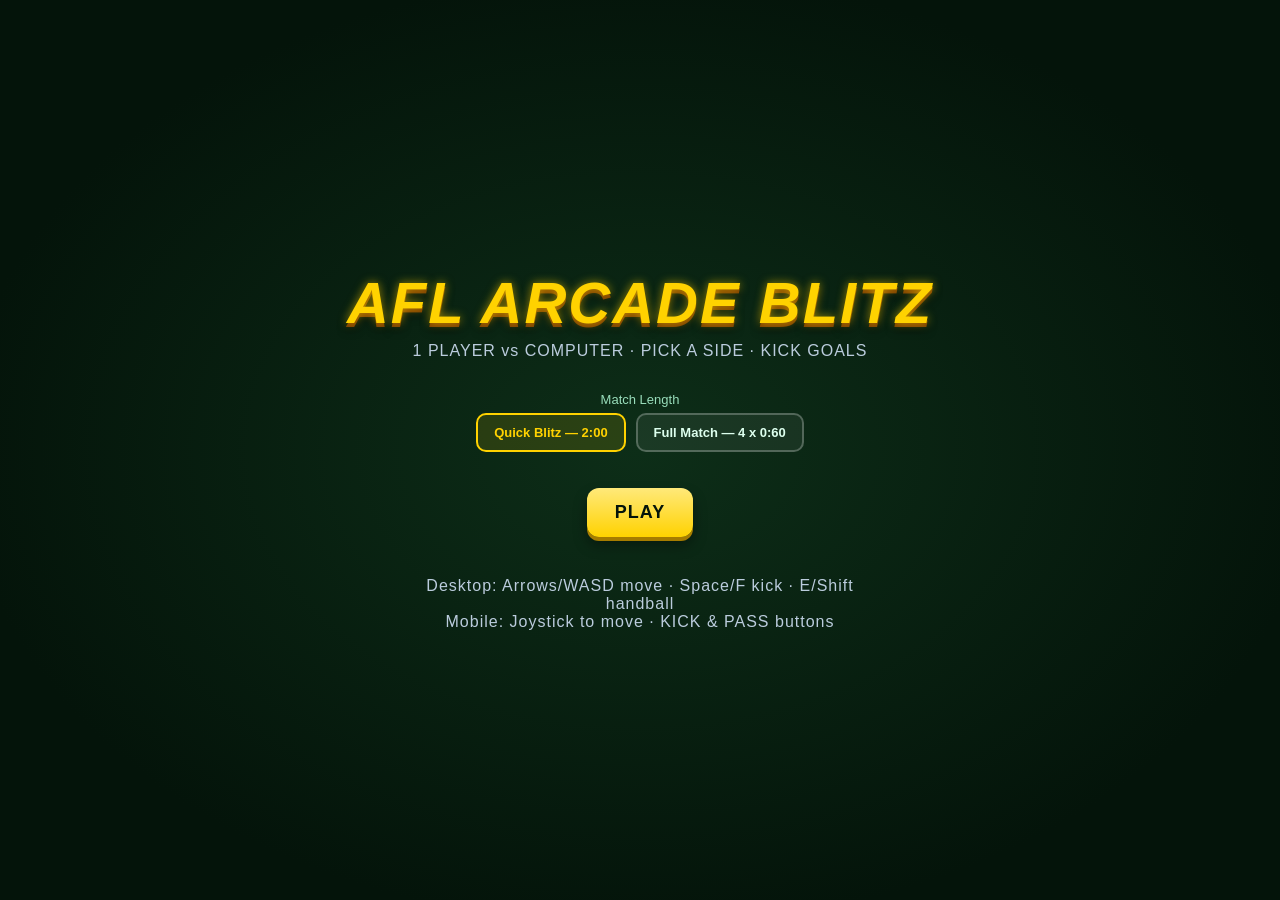
==== afl-arcade-game.html @ 11975765 "Add AFL Arcade Blitz single-file web game 1P vs CPU top-down AFL game with all 18 team colors, team " ====
<!doctype html>
<html lang="en">
<head>
<meta charset="UTF-8" />
<meta name="viewport" content="width=device-width, initial-scale=1, maximum-scale=1, minimum-scale=1, user-scalable=no, viewport-fit=cover" />
<title>AFL Arcade Blitz</title>
<style>
  :root{
    --field-green:#1c7a3d;
    --field-green-dark:#166030;
    --accent:#ffd200;
    --panel-bg:rgba(10,14,10,0.82);
  }
  *{box-sizing:border-box;-webkit-tap-highlight-color:transparent;user-select:none;-webkit-user-select:none;}
  html,body{
    margin:0;padding:0;width:100%;height:100%;
    height:100dvh;
    background:#04140a;
    color:#fff;
    font-family:'Segoe UI',Roboto,Helvetica,Arial,sans-serif;
    overflow:hidden;
    overscroll-behavior:none;
    touch-action:none;
  }
  #app{position:fixed;inset:0;width:100%;height:100%;height:100dvh;}
  .screen{
    position:absolute;inset:0;display:none;flex-direction:column;
    align-items:center;justify-content:center;text-align:center;
    padding:12px;gap:14px;
    background:radial-gradient(ellipse at center, #0d2e18 0%, #04140a 75%);
  }
  .screen.active{display:flex;}
  h1.title{
    font-size:clamp(28px,7vw,58px);
    margin:0;
    letter-spacing:2px;
    color:var(--accent);
    text-shadow:0 0 10px rgba(255,210,0,.6),0 4px 0 #7a3d00,0 6px 10px rgba(0,0,0,.6);
    font-weight:900;
    font-style:italic;
  }
  .subtitle{color:#bcd; font-size:clamp(12px,2.6vw,16px); margin-top:-8px; letter-spacing:1px;}
  .btn{
    font-family:inherit;
    font-weight:800;
    letter-spacing:1px;
    font-size:clamp(14px,3vw,18px);
    color:#04140a;
    background:linear-gradient(180deg,#ffe97a,var(--accent));
    border:none;
    border-radius:12px;
    padding:14px 28px;
    cursor:pointer;
    box-shadow:0 4px 0 #a67c00,0 8px 14px rgba(0,0,0,.4);
    transition:transform .08s ease;
    touch-action:manipulation;
  }
  .btn:active{transform:translateY(3px);box-shadow:0 1px 0 #a67c00,0 3px 6px rgba(0,0,0,.4);}
  .btn.secondary{
    background:linear-gradient(180deg,#3a4a55,#20303a);
    color:#fff;
    box-shadow:0 4px 0 #10181c,0 8px 14px rgba(0,0,0,.4);
  }
  .btn:disabled{opacity:.35;cursor:not-allowed;filter:grayscale(.5);}
  .btn-row{display:flex;gap:14px;flex-wrap:wrap;justify-content:center;}

  .mode-row{display:flex;gap:10px;flex-wrap:wrap;justify-content:center;margin-top:6px;}
  .mode-btn{
    background:rgba(255,255,255,.06);border:2px solid rgba(255,255,255,.25);
    color:#dfe;padding:10px 16px;border-radius:10px;font-weight:700;font-size:13px;cursor:pointer;
  }
  .mode-btn.active{border-color:var(--accent);color:var(--accent);background:rgba(255,210,0,.12);}

  #teamSelectScreen{justify-content:flex-start;padding-top:18px;overflow-y:auto;}
  .step-heading{font-size:clamp(18px,4vw,26px);font-weight:800;color:#fff;margin:2px 0;}
  .step-sub{color:#9db;font-size:13px;margin-bottom:4px;}
  .team-grid{
    display:grid;
    grid-template-columns:repeat(auto-fill,minmax(120px,1fr));
    gap:10px;
    width:min(920px,96vw);
    max-height:52vh;
    overflow-y:auto;
    padding:8px;
  }
  .team-card{
    position:relative;
    border-radius:10px;
    padding:10px 6px 8px;
    cursor:pointer;
    border:3px solid rgba(255,255,255,.15);
    background:#111;
    display:flex;flex-direction:column;align-items:center;gap:6px;
    transition:transform .1s ease,border-color .1s ease;
  }
  .team-card:active{transform:scale(.95);}
  .team-card.selected{border-color:#fff;box-shadow:0 0 0 3px var(--accent),0 0 14px rgba(255,210,0,.7);}
  .team-card.disabled{opacity:.25;pointer-events:none;}
  .team-swatch{width:44px;height:44px;border-radius:50%;box-shadow:inset 0 0 0 4px rgba(255,255,255,.15);}
  .team-name{font-size:12px;font-weight:700;color:#fff;line-height:1.15;}
  .team-select-footer{display:flex;gap:12px;margin-top:10px;flex-wrap:wrap;justify-content:center;}
  .vs-banner{font-size:clamp(16px,3.4vw,22px);font-weight:800;margin:4px 0;}
  .vs-banner span{padding:4px 10px;border-radius:6px;}

  /* ---- Game screen ---- */
  #gameScreen{padding:0;justify-content:flex-start;}
  #scoreboard{
    position:absolute;top:8px;left:50%;transform:translateX(-50%);
    z-index:20;
    background:var(--panel-bg);
    border:2px solid rgba(255,255,255,.25);
    border-radius:14px;
    padding:6px 18px;
    display:flex;align-items:center;gap:14px;
    font-size:clamp(11px,2.2vw,15px);
    font-weight:700;
    white-space:nowrap;
    box-shadow:0 4px 14px rgba(0,0,0,.5);
  }
  #scoreboard .sb-team{display:flex;align-items:center;gap:6px;max-width:34vw;overflow:hidden;text-overflow:ellipsis;}
  #scoreboard .sb-dot{width:12px;height:12px;border-radius:50%;flex:none;}
  #scoreboard .sb-mid{display:flex;flex-direction:column;align-items:center;line-height:1.1;}
  #scoreboard .sb-timer{font-size:1.15em;color:var(--accent);}
  #scoreboard .sb-quarter{font-size:.7em;color:#9cf;letter-spacing:1px;}

  #fieldWrap{position:absolute;inset:0;display:flex;align-items:center;justify-content:center;}
  #field{display:block;background:var(--field-green);touch-action:none;}

  #flashText{
    position:absolute;top:34%;left:50%;transform:translate(-50%,-50%) scale(.6);
    font-size:clamp(28px,8vw,64px);font-weight:900;font-style:italic;
    color:var(--accent);text-shadow:0 0 20px rgba(255,210,0,.9),0 4px 6px rgba(0,0,0,.6);
    z-index:30;opacity:0;pointer-events:none;
    transition:transform .25s ease, opacity .25s ease;
  }
  #flashText.show{opacity:1;transform:translate(-50%,-50%) scale(1);}

  /* Touch controls */
  #touchControls{position:absolute;inset:0;z-index:25;pointer-events:none;}
  #joystickBase{
    position:absolute;left:26px;bottom:26px;
    width:min(30vw,140px);height:min(30vw,140px);
    border-radius:50%;
    background:rgba(255,255,255,.12);
    border:2px solid rgba(255,255,255,.35);
    pointer-events:auto;
    touch-action:none;
  }
  #joystickStick{
    position:absolute;width:46%;height:46%;left:27%;top:27%;
    border-radius:50%;
    background:rgba(255,255,255,.55);
    border:2px solid rgba(255,255,255,.8);
    pointer-events:none;
  }
  #actionButtons{
    position:absolute;right:22px;bottom:26px;
    display:flex;align-items:flex-end;gap:14px;
    pointer-events:auto;
  }
  .action-btn{
    width:min(19vw,86px);height:min(19vw,86px);
    border-radius:50%;
    background:rgba(255,210,0,.28);
    border:3px solid rgba(255,210,0,.75);
    color:#fff9e0;font-weight:900;font-size:clamp(11px,2.4vw,15px);
    display:flex;align-items:center;justify-content:center;
    letter-spacing:1px;
    touch-action:none;
  }
  #btnPass{background:rgba(120,200,255,.25);border-color:rgba(120,200,255,.8);margin-bottom:22px;}
  .action-btn:active{background:rgba(255,255,255,.5);}

  #pauseBtn{
    position:absolute;top:10px;right:10px;z-index:26;
    background:rgba(0,0,0,.5);border:2px solid rgba(255,255,255,.3);
    color:#fff;border-radius:8px;padding:6px 10px;font-size:16px;pointer-events:auto;
  }

  #quarterBreakOverlay,#matchOverScreen{
    z-index:40;
  }
  #quarterBreakOverlay{
    position:absolute;inset:0;display:none;align-items:center;justify-content:center;
    background:rgba(0,0,0,.72);flex-direction:column;gap:10px;
  }
  #quarterBreakOverlay.show{display:flex;}
  #quarterBreakOverlay h2{color:var(--accent);font-size:clamp(22px,5vw,36px);margin:0;}

  .final-table{width:min(480px,92vw);border-collapse:collapse;margin:10px 0;}
  .final-table td{padding:10px 8px;font-size:clamp(13px,3vw,17px);border-bottom:1px solid rgba(255,255,255,.15);}
  .final-table td.tname{display:flex;align-items:center;gap:8px;font-weight:700;text-align:left;}
  .final-table td.tscore{text-align:right;font-weight:800;font-size:1.2em;}
  .winner-banner{font-size:clamp(20px,5vw,32px);font-weight:900;color:var(--accent);text-shadow:0 0 14px rgba(255,210,0,.7);}

  #rotateHint{
    position:fixed;inset:0;z-index:999;background:#04140a;color:#fff;
    display:none;align-items:center;justify-content:center;flex-direction:column;gap:14px;text-align:center;padding:20px;
  }
  @media (max-aspect-ratio: 1/1) and (max-width:820px){
    #rotateHint.mobile-portrait{display:flex;}
  }
  #rotateHint .icon{font-size:54px;animation:spin 1.6s ease-in-out infinite;}
  @keyframes spin{0%,100%{transform:rotate(0deg);}50%{transform:rotate(90deg);}}

  ::-webkit-scrollbar{width:8px;height:8px;}
  ::-webkit-scrollbar-thumb{background:rgba(255,255,255,.25);border-radius:4px;}
</style>
</head>
<body>
<div id="app">

  <!-- MAIN MENU -->
  <div id="menuScreen" class="screen active">
    <h1 class="title">AFL ARCADE BLITZ</h1>
    <div class="subtitle">1 PLAYER vs COMPUTER &middot; PICK A SIDE &middot; KICK GOALS</div>
    <div style="margin-top:18px;">
      <div class="step-sub">Match Length</div>
      <div class="mode-row" id="modeRow">
        <button class="mode-btn active" data-mode="blitz">Quick Blitz — 2:00</button>
        <button class="mode-btn" data-mode="quarters">Full Match — 4 x 0:60</button>
      </div>
    </div>
    <div class="btn-row" style="margin-top:22px;">
      <button class="btn" id="playBtn">PLAY</button>
    </div>
    <div class="subtitle" style="margin-top:26px;max-width:480px;">
      Desktop: Arrows/WASD move &middot; Space/F kick &middot; E/Shift handball<br/>
      Mobile: Joystick to move &middot; KICK &amp; PASS buttons
    </div>
  </div>

  <!-- TEAM SELECT -->
  <div id="teamSelectScreen" class="screen">
    <div class="step-heading" id="teamStepHeading">Choose Your Team</div>
    <div class="step-sub" id="teamStepSub">Tap a club to select it</div>
    <div class="team-grid" id="teamGrid"></div>
    <div class="team-select-footer">
      <button class="btn secondary" id="teamBackBtn">Back</button>
      <button class="btn" id="teamNextBtn" disabled>Next</button>
    </div>
  </div>

  <!-- GAME -->
  <div id="gameScreen" class="screen">
    <div id="scoreboard">
      <div class="sb-team" id="sbTeamA"><span class="sb-dot"></span><span class="sb-name"></span><span class="sb-score">0.0 (0)</span></div>
      <div class="sb-mid"><span class="sb-timer" id="sbTimer">2:00</span><span class="sb-quarter" id="sbQuarter">BLITZ</span></div>
      <div class="sb-team" id="sbTeamB"><span class="sb-score">0.0 (0)</span><span class="sb-name"></span><span class="sb-dot"></span></div>
    </div>
    <button id="pauseBtn">⏸</button>
    <div id="fieldWrap"><canvas id="field"></canvas><div id="flashText"></div></div>
    <div id="touchControls">
      <div id="joystickBase"><div id="joystickStick"></div></div>
      <div id="actionButtons">
        <button class="action-btn" id="btnPass">PASS</button>
        <button class="action-btn" id="btnKick">KICK</button>
      </div>
    </div>
    <div id="quarterBreakOverlay">
      <h2 id="qbHeading">End of Quarter 1</h2>
      <div id="qbScore" style="font-size:18px;"></div>
      <button class="btn" id="qbContinueBtn">Continue</button>
    </div>
  </div>

  <!-- MATCH OVER -->
  <div id="matchOverScreen" class="screen">
    <h1 class="title" style="font-size:clamp(24px,6vw,44px);">FULL TIME</h1>
    <div class="winner-banner" id="winnerBanner"></div>
    <table class="final-table" id="finalTable"></table>
    <div class="btn-row">
      <button class="btn" id="rematchBtn">Rematch</button>
      <button class="btn secondary" id="menuBtn">Main Menu</button>
    </div>
  </div>

  <div id="rotateHint" class="mobile-portrait">
    <div class="icon">🔄</div>
    <div style="font-size:20px;font-weight:700;">Rotate your device</div>
    <div style="color:#9cf;">Landscape mode plays best for AFL Arcade Blitz</div>
  </div>
</div>

<script>
(function(){
"use strict";

/* =========================================================
   1. TEAM DATA
   ========================================================= */
const TEAMS = [
  {name:"Adelaide",       short:"ADE", primary:"#002B5C", secondary:"#E21937"},
  {name:"Brisbane",       short:"BRI", primary:"#7A003C", secondary:"#FDB913"},
  {name:"Carlton",        short:"CAR", primary:"#031440", secondary:"#FFFFFF"},
  {name:"Collingwood",    short:"COL", primary:"#0A0A0A", secondary:"#FFFFFF"},
  {name:"Essendon",       short:"ESS", primary:"#CC2031", secondary:"#0A0A0A"},
  {name:"Fremantle",      short:"FRE", primary:"#2A1A54", secondary:"#FFFFFF"},
  {name:"Geelong",        short:"GEE", primary:"#002B5C", secondary:"#FFFFFF"},
  {name:"Gold Coast",     short:"GCS", primary:"#E21937", secondary:"#FFD200"},
  {name:"GWS Giants",     short:"GWS", primary:"#F57921", secondary:"#2B2B2B"},
  {name:"Hawthorn",       short:"HAW", primary:"#4D2004", secondary:"#FFD200"},
  {name:"Melbourne",      short:"MEL", primary:"#0F1131", secondary:"#C62B3C"},
  {name:"North Melbourne",short:"NTH", primary:"#013A8E", secondary:"#FFFFFF"},
  {name:"Port Adelaide",  short:"POR", primary:"#008AAB", secondary:"#0A0A0A"},
  {name:"Richmond",       short:"RIC", primary:"#FFD200", secondary:"#0A0A0A"},
  {name:"St Kilda",       short:"STK", primary:"#ED0F05", secondary:"#0A0A0A"},
  {name:"Sydney",         short:"SYD", primary:"#ED171F", secondary:"#FFFFFF"},
  {name:"West Coast",     short:"WCE", primary:"#003087", secondary:"#F2A900"},
  {name:"Western Bulldogs",short:"WBD", primary:"#00539F", secondary:"#E2231A"},
];

/* =========================================================
   2. GLOBAL STATE
   ========================================================= */
const state = {
  screen:"menu",
  mode:"blitz",              // 'blitz' | 'quarters'
  playerTeam:null,
  cpuTeam:null,
  selecting:"player",        // 'player' | 'cpu' during team select
  quarter:1,
  totalQuarters:1,
  quarterLength:120,
  timeLeft:120,
  running:false,
  paused:false,
  score:{ player:{goals:0,behinds:0}, cpu:{goals:0,behinds:0} },
};

/* =========================================================
   3. DOM REFS
   ========================================================= */
const $ = (id)=>document.getElementById(id);
const screens = {
  menu: $("menuScreen"),
  teamSelect: $("teamSelectScreen"),
  game: $("gameScreen"),
  matchOver: $("matchOverScreen"),
};
function showScreen(name){
  Object.values(screens).forEach(s=>s.classList.remove("active"));
  screens[name].classList.add("active");
  state.screen = name;
}

/* =========================================================
   4. MENU / MODE SELECT
   ========================================================= */
document.querySelectorAll(".mode-btn").forEach(btn=>{
  btn.addEventListener("click", ()=>{
    document.querySelectorAll(".mode-btn").forEach(b=>b.classList.remove("active"));
    btn.classList.add("active");
    state.mode = btn.dataset.mode;
  });
});

$("playBtn").addEventListener("click", ()=>{
  state.selecting = "player";
  state.playerTeam = null;
  state.cpuTeam = null;
  buildTeamGrid();
  showScreen("teamSelect");
});

/* =========================================================
   5. TEAM SELECT SCREEN
   ========================================================= */
function buildTeamGrid(){
  $("teamStepHeading").textContent = state.selecting==="player" ? "Choose Your Team" : "Choose CPU Opponent";
  $("teamStepSub").textContent = state.selecting==="player"
    ? "Tap a club to select it"
    : "Pick who " + state.playerTeam.name + " will face";
  $("teamNextBtn").disabled = true;
  $("teamNextBtn").textContent = state.selecting==="player" ? "Next" : "Start Match";

  const grid = $("teamGrid");
  grid.innerHTML = "";
  TEAMS.forEach(team=>{
    const card = document.createElement("div");
    card.className = "team-card";
    if(state.selecting==="cpu" && state.playerTeam && team.name===state.playerTeam.name){
      card.classList.add("disabled");
    }
    card.innerHTML = `<div class="team-swatch" style="background:linear-gradient(135deg, ${team.primary} 50%, ${team.secondary} 50%)"></div><div class="team-name">${team.name}</div>`;
    card.addEventListener("click", ()=>{
      grid.querySelectorAll(".team-card").forEach(c=>c.classList.remove("selected"));
      card.classList.add("selected");
      if(state.selecting==="player"){ state.playerTeam = team; }
      else { state.cpuTeam = team; }
      $("teamNextBtn").disabled = false;
    });
    grid.appendChild(card);
  });
}

$("teamBackBtn").addEventListener("click", ()=>{
  if(state.selecting==="cpu"){
    state.selecting="player";
    state.cpuTeam=null;
    buildTeamGrid();
  } else {
    showScreen("menu");
  }
});

$("teamNextBtn").addEventListener("click", ()=>{
  if(state.selecting==="player"){
    state.selecting="cpu";
    buildTeamGrid();
  } else {
    startMatch();
  }
});

/* =========================================================
   6. CANVAS / FIELD SETUP
   ========================================================= */
const LOGICAL_W = 1000, LOGICAL_H = 600;
const canvas = $("field");
const ctx = canvas.getContext("2d");

const FIELD = {
  cx: LOGICAL_W/2, cy: LOGICAL_H/2,
  rx: 470, ry: 270,
  boundLeft: 45, boundRight: 955, boundTop: 55, boundBottom: 545,
  goalLeftX: 45, goalRightX: 955,
  postOffsets: [-46,-16,16,46], // relative to cy -> 4 posts each end
};

function resizeCanvas(){
  const wrap = $("fieldWrap");
  const rect = wrap.getBoundingClientRect();
  const scale = Math.max(0.001, Math.min(rect.width/LOGICAL_W, rect.height/LOGICAL_H));
  const dpr = window.devicePixelRatio || 1;
  const cssW = LOGICAL_W*scale, cssH = LOGICAL_H*scale;
  canvas.style.width = cssW+"px";
  canvas.style.height = cssH+"px";
  canvas.width = Math.round(cssW*dpr);
  canvas.height = Math.round(cssH*dpr);
  ctx.setTransform(scale*dpr,0,0,scale*dpr,0,0);
}
window.addEventListener("resize", resizeCanvas);
window.addEventListener("orientationchange", ()=>setTimeout(resizeCanvas,150));

/* =========================================================
   7. INPUT HANDLING (keyboard + touch joystick + buttons)
   ========================================================= */
const input = { x:0, y:0, kickEdge:false, passEdge:false };
const keys = { up:false,down:false,left:false,right:false };

window.addEventListener("keydown", (e)=>{
  switch(e.code){
    case "ArrowUp": case "KeyW": keys.up=true; break;
    case "ArrowDown": case "KeyS": keys.down=true; break;
    case "ArrowLeft": case "KeyA": keys.left=true; break;
    case "ArrowRight": case "KeyD": keys.right=true; break;
    case "Space": case "KeyF": if(!e.repeat) input.kickEdge=true; e.preventDefault(); break;
    case "KeyE": case "ShiftLeft": case "ShiftRight": if(!e.repeat) input.passEdge=true; break;
  }
});
window.addEventListener("keyup", (e)=>{
  switch(e.code){
    case "ArrowUp": case "KeyW": keys.up=false; break;
    case "ArrowDown": case "KeyS": keys.down=false; break;
    case "ArrowLeft": case "KeyA": keys.left=false; break;
    case "ArrowRight": case "KeyD": keys.right=false; break;
  }
});
function updateKeyboardVector(){
  let x=0,y=0;
  if(keys.left) x-=1;
  if(keys.right) x+=1;
  if(keys.up) y-=1;
  if(keys.down) y+=1;
  if(x!==0 || y!==0){
    const len = Math.hypot(x,y);
    input.x = x/len; input.y = y/len;
  } else if(!joyActive){
    input.x = 0; input.y = 0;
  }
}

// Touch joystick
const joyBase = $("joystickBase");
const joyStick = $("joystickStick");
let joyActive = false, joyId = null;
const joyRadius = 55;

function joyVectorFromEvent(clientX, clientY){
  const rect = joyBase.getBoundingClientRect();
  const cx = rect.left + rect.width/2;
  const cy = rect.top + rect.height/2;
  let dx = clientX-cx, dy = clientY-cy;
  const dist = Math.hypot(dx,dy);
  const maxDist = rect.width/2;
  if(dist > maxDist){ dx = dx/dist*maxDist; dy = dy/dist*maxDist; }
  joyStick.style.transform = `translate(${dx*0.9}px, ${dy*0.9}px)`;
  const nx = dx/maxDist, ny = dy/maxDist;
  const mag = Math.min(1, Math.hypot(nx,ny));
  const ang = Math.atan2(ny,nx);
  input.x = Math.cos(ang)*mag;
  input.y = Math.sin(ang)*mag;
}
function resetJoy(){
  joyActive = false; joyId = null;
  joyStick.style.transform = "translate(0,0)";
  if(!keys.up && !keys.down && !keys.left && !keys.right){ input.x=0; input.y=0; }
}
joyBase.addEventListener("pointerdown", (e)=>{
  joyActive = true; joyId = e.pointerId;
  joyBase.setPointerCapture(e.pointerId);
  joyVectorFromEvent(e.clientX, e.clientY);
  e.preventDefault();
});
joyBase.addEventListener("pointermove", (e)=>{
  if(!joyActive || e.pointerId!==joyId) return;
  joyVectorFromEvent(e.clientX, e.clientY);
  e.preventDefault();
});
["pointerup","pointercancel","pointerleave"].forEach(ev=>{
  joyBase.addEventListener(ev, (e)=>{
    if(e.pointerId===joyId) resetJoy();
  });
});

// Touch / click action buttons
function bindActionButton(el, edgeFlag){
  const fire = (e)=>{ input[edgeFlag]=true; e.preventDefault(); };
  el.addEventListener("pointerdown", fire);
  el.addEventListener("click", (e)=>{ input[edgeFlag]=true; });
}
bindActionButton($("btnKick"), "kickEdge");
bindActionButton($("btnPass"), "passEdge");

// Hide touch controls on devices without touch, purely as a UX nicety
if(!("ontouchstart" in window) && navigator.maxTouchPoints===0){
  $("touchControls").style.display = "none";
}

// pause button
$("pauseBtn").addEventListener("click", ()=>{
  if(state.screen!=="game") return;
  state.paused = !state.paused;
  $("pauseBtn").textContent = state.paused ? "▶" : "⏸";
});

/* =========================================================
   8. ENTITIES
   ========================================================= */
let entities = [];
let ball;
let flashTimer = 0;

function dist(a,b){ return Math.hypot(a.x-b.x, a.y-b.y); }

function makeEntity(team, controlled, x, y){
  return {
    team, controlled,
    x, y, vx:0, vy:0,
    facing:{x: team==="player"?1:-1, y:0},
    radius: 16,
    speed: controlled ? 210 : (170 + Math.random()*30),
    stun: 0,
    tackleCd: 0,
    pickupCd: 0,
  };
}

function resetPositions(){
  entities = [];
  const playerAttacksRight = true; // player always attacks right goal for control clarity

  // Player team: controlled + 2 AI teammates
  const pControlled = makeEntity("player", true, 300, FIELD.cy);
  const pMate1 = makeEntity("player", false, 220, FIELD.cy-120);
  const pMate2 = makeEntity("player", false, 220, FIELD.cy+120);
  entities.push(pControlled, pMate1, pMate2);

  // CPU team: 3 AI
  const c1 = makeEntity("cpu", false, 700, FIELD.cy);
  const c2 = makeEntity("cpu", false, 780, FIELD.cy-120);
  const c3 = makeEntity("cpu", false, 780, FIELD.cy+120);
  entities.push(c1, c2, c3);

  ball = {
    x: FIELD.cx, y: FIELD.cy, vx:0, vy:0,
    radius: 9,
    carrier: null,
    friction: 0.985,
    lastToucher: null,
    immunity: {}, // entity index cooldown for pickup after kick/pass
    scoreLock: false,
  };
}

/* =========================================================
   9. AI + PHYSICS HELPERS
   ========================================================= */
function attackGoalFor(team){
  return team==="player" ? {x:FIELD.goalRightX, y:FIELD.cy} : {x:FIELD.goalLeftX, y:FIELD.cy};
}
function defendGoalFor(team){
  return team==="player" ? {x:FIELD.goalLeftX, y:FIELD.cy} : {x:FIELD.goalRightX, y:FIELD.cy};
}

function moveToward(ent, tx, ty, dt, speedMul){
  const dx = tx-ent.x, dy = ty-ent.y;
  const d = Math.hypot(dx,dy);
  if(d < 1) return;
  const sp = ent.speed*(speedMul||1);
  const nx = dx/d, ny = dy/d;
  ent.vx = nx*sp;
  ent.vy = ny*sp;
  ent.facing.x = nx; ent.facing.y = ny;
}

function nearestOpponent(ent){
  let best=null, bd=Infinity;
  entities.forEach(o=>{
    if(o.team===ent.team) return;
    const d = dist(ent,o);
    if(d<bd){ bd=d; best=o; }
  });
  return {ent:best, dist:bd};
}
function nearestTeammate(ent){
  let best=null, bd=Infinity;
  entities.forEach(o=>{
    if(o===ent || o.team!==ent.team) return;
    const d = dist(ent,o);
    if(d<bd){ bd=d; best=o; }
  });
  return {ent:best, dist:bd};
}
function teammatesOf(team){
  return entities.filter(e=>e.team===team);
}

function aiUpdate(ent, dt){
  if(ent.stun>0) return;
  const attack = attackGoalFor(ent.team);
  const defend = defendGoalFor(ent.team);

  if(ball.carrier===ent){
    // I have the ball: run toward goal, shoot when in range, offload under pressure
    const distToGoal = Math.hypot(attack.x-ent.x, attack.y-ent.y);
    const { dist:pressureDist, ent:pressureOpp } = nearestOpponent(ent);
    const targetY = FIELD.cy + Math.sin(Date.now()/900+ent.x)*30;

    if(distToGoal < 260 && Math.abs(ent.y-FIELD.cy) < 160){
      doKick(ent, true);
      return;
    }
    if(pressureDist < 60){
      const { ent:mate, dist:mateDist } = nearestTeammate(ent);
      if(mate && mateDist < 260){
        doPass(ent, true);
        return;
      }
    }
    moveToward(ent, attack.x, targetY, dt);
  } else if(ball.carrier && ball.carrier.team!==ent.team){
    // opponent has the ball: nearest defender chases, others zone off
    const teammates = teammatesOf(ent.team).filter(e=>!e.controlled);
    let nearestDefender = null, bd=Infinity;
    teammates.forEach(t=>{
      const d = dist(t, ball.carrier);
      if(d<bd){ bd=d; nearestDefender=t; }
    });
    if(nearestDefender===ent){
      moveToward(ent, ball.carrier.x, ball.carrier.y, dt, 1.05);
    } else {
      const midX = (ball.carrier.x + defend.x)/2;
      moveToward(ent, midX, (defend.y+ball.carrier.y*1)/2 + (ent.y<FIELD.cy?-40:40), dt, 0.7);
    }
  } else if(ball.carrier && ball.carrier.team===ent.team){
    // teammate has the ball: make a supporting run
    const offset = ent.y < ball.carrier.y ? -90 : 90;
    moveToward(ent, attack.x - 120, FIELD.cy+offset*0.6, dt, 0.85);
  } else {
    // loose ball: go get it
    moveToward(ent, ball.x, ball.y, dt, 1.0);
  }
}

function doKick(ent, isAI){
  if(ball.carrier!==ent) return;
  const goal = attackGoalFor(ent.team);
  let dx = goal.x-ent.x, dy = goal.y-ent.y;
  const d = Math.hypot(dx,dy) || 1;
  dx/=d; dy/=d;
  if(isAI){
    // small inaccuracy, worse under pressure
    const { dist:pd } = nearestOpponent(ent);
    const spread = pd<70 ? 0.35 : 0.15;
    const ang = Math.atan2(dy,dx) + (Math.random()*2-1)*spread;
    dx = Math.cos(ang); dy = Math.sin(ang);
  } else {
    dx = ent.facing.x; dy = ent.facing.y;
    const d2 = Math.hypot(dx,dy)||1; dx/=d2; dy/=d2;
  }
  const power = 560;
  ball.vx = dx*power; ball.vy = dy*power;
  ball.carrier = null;
  ball.lastToucher = ent;
  ent.pickupCd = 0.35;
  ball.scoreLock = false;
}

function doPass(ent, isAI){
  if(ball.carrier!==ent) return;
  const { ent:mate } = nearestTeammate(ent);
  let tx, ty;
  if(mate){
    tx = mate.x + (ent.team==="player"?60:-60);
    ty = mate.y;
  } else {
    tx = ent.x + ent.facing.x*200;
    ty = ent.y + ent.facing.y*200;
  }
  let dx = tx-ent.x, dy = ty-ent.y;
  const d = Math.hypot(dx,dy) || 1;
  dx/=d; dy/=d;
  const power = 380;
  ball.vx = dx*power; ball.vy = dy*power;
  ball.carrier = null;
  ball.lastToucher = ent;
  ent.pickupCd = 0.25;
}

/* =========================================================
   10. MAIN UPDATE LOOP
   ========================================================= */
let lastTs = 0;
function gameLoop(ts){
  if(state.screen!=="game"){ requestAnimationFrame(gameLoop); return; }
  if(!lastTs) lastTs = ts;
  let dt = (ts-lastTs)/1000;
  lastTs = ts;
  dt = Math.min(dt, 0.05);

  if(state.running && !state.paused){
    update(dt);
  }
  render();
  requestAnimationFrame(gameLoop);
}
requestAnimationFrame(gameLoop);

function update(dt){
  updateKeyboardVector();

  // controlled player movement
  const controlled = entities[0];
  if(controlled.stun<=0){
    controlled.vx = input.x*controlled.speed;
    controlled.vy = input.y*controlled.speed;
    if(input.x!==0 || input.y!==0){
      const l = Math.hypot(input.x,input.y);
      controlled.facing.x = input.x/l; controlled.facing.y = input.y/l;
    }
  } else { controlled.vx=0; controlled.vy=0; }

  // action edges
  if(input.kickEdge){
    if(ball.carrier===controlled){ doKick(controlled, false); }
    else {
      // contextual tackle lunge: if close to opposing carrier, attempt tackle
      if(ball.carrier && ball.carrier.team!==controlled.team && dist(controlled, ball.carrier) < 46 && controlled.tackleCd<=0){
        performTackle(controlled, ball.carrier);
      }
    }
    input.kickEdge = false;
  }
  if(input.passEdge){
    if(ball.carrier===controlled) doPass(controlled, false);
    input.passEdge = false;
  }

  // AI entities (indices 1,2 teammates; 3,4,5 cpu)
  for(let i=1;i<entities.length;i++){ aiUpdate(entities[i], dt); }

  // integrate movement + bounds
  entities.forEach(ent=>{
    if(ent.stun>0){ ent.stun -= dt; ent.vx=0; ent.vy=0; }
    ent.x += ent.vx*dt;
    ent.y += ent.vy*dt;
    ent.x = Math.max(FIELD.boundLeft+ent.radius, Math.min(FIELD.boundRight-ent.radius, ent.x));
    ent.y = Math.max(FIELD.boundTop+ent.radius, Math.min(FIELD.boundBottom-ent.radius, ent.y));
    if(ent.tackleCd>0) ent.tackleCd -= dt;
    if(ent.pickupCd>0) ent.pickupCd -= dt;
  });

  // simple separation so players don't stack completely
  for(let i=0;i<entities.length;i++){
    for(let j=i+1;j<entities.length;j++){
      const a=entities[i], b=entities[j];
      const d = dist(a,b);
      const minD = a.radius+b.radius;
      if(d>0 && d<minD){
        const overlap = (minD-d)/2;
        const nx=(a.x-b.x)/d, ny=(a.y-b.y)/d;
        a.x += nx*overlap; a.y += ny*overlap;
        b.x -= nx*overlap; b.y -= ny*overlap;
      }
    }
  }

  updateBall(dt);
  checkTackles();

  // timer
  if(!ball.scoreFreeze){
    state.timeLeft -= dt;
    if(state.timeLeft<=0){
      state.timeLeft = 0;
      endQuarter();
    }
  }
  updateScoreboardTimer();
}

function performTackle(tackler, carrier){
  ball.carrier = null;
  const ang = Math.random()*Math.PI*2;
  ball.vx = Math.cos(ang)*140; ball.vy = Math.sin(ang)*140;
  carrier.stun = 0.55;
  tackler.tackleCd = 0.6;
  carrier.pickupCd = 0.3;
}

function checkTackles(){
  if(!ball.carrier) return;
  const carrier = ball.carrier;
  entities.forEach(ent=>{
    if(ent===carrier || ent.team===carrier.team) return;
    if(ent.tackleCd>0) return;
    if(dist(ent,carrier) < ent.radius+carrier.radius+4){
      performTackle(ent, carrier);
    }
  });
}

function updateBall(dt){
  if(ball.carrier){
    const c = ball.carrier;
    ball.x = c.x + c.facing.x*20;
    ball.y = c.y + c.facing.y*20;
    ball.vx = 0; ball.vy = 0;
  } else {
    ball.x += ball.vx*dt;
    ball.y += ball.vy*dt;
    ball.vx *= Math.pow(ball.friction, dt*60);
    ball.vy *= Math.pow(ball.friction, dt*60);

    // side boundary out of bounds
    if(ball.y < FIELD.boundTop){ ball.y=FIELD.boundTop; ball.vy*=-0.3; }
    if(ball.y > FIELD.boundBottom){ ball.y=FIELD.boundBottom; ball.vy*=-0.3; }

    // goal-line crossing check
    if(!ball.scoreLock){
      if(ball.x <= FIELD.goalLeftX){
        resolveGoalLine("left");
      } else if(ball.x >= FIELD.goalRightX){
        resolveGoalLine("right");
      }
    }

    // pickup by any entity if ball is loose & close
    if(!ball.carrier && !ball.scoreFreeze){
      entities.forEach(ent=>{
        if(ent.pickupCd>0 || ent.stun>0) return;
        if(dist(ent,ball) < ent.radius+ball.radius+6){
          ball.carrier = ent;
        }
      });
    }
    ball.x = Math.max(FIELD.boundLeft-30, Math.min(FIELD.boundRight+30, ball.x));
  }
}

function resolveGoalLine(side){
  ball.scoreLock = true;
  const offsets = FIELD.postOffsets;
  const posts = offsets.map(o=>FIELD.cy+o);
  const y = ball.y;
  let result = "none"; // 'goal' | 'behind' | 'none'
  if(y>posts[1] && y<posts[2]) result="goal";
  else if((y>posts[0] && y<=posts[1]) || (y>=posts[2] && y<posts[3])) result="behind";

  // side 'left' is player's defended goal => scoring team is cpu if ball entered there
  const scoringTeam = side==="left" ? "cpu" : "player";

  if(result!=="none"){
    if(result==="goal") state.score[scoringTeam].goals++;
    else state.score[scoringTeam].behinds++;
    flashScore(result, scoringTeam);
    freezeAndReset(900);
  } else {
    // out of bounds on the full: turnover, ball placed back in play near boundary
    ball.x = side==="left" ? FIELD.boundLeft+40 : FIELD.boundRight-40;
    ball.y = Math.max(FIELD.boundTop+40, Math.min(FIELD.boundBottom-40, y));
    ball.vx = 0; ball.vy = 0;
    ball.carrier = null;
    ball.scoreLock = false;
  }
  updateScoreboardScores();
}

function flashScore(result, team){
  const teamObj = team==="player" ? state.playerTeam : state.cpuTeam;
  const el = $("flashText");
  el.textContent = (result==="goal" ? "GOAL! " : "BEHIND! ") + teamObj.name.toUpperCase();
  el.style.color = result==="goal" ? "#ffd200" : "#9cf";
  el.classList.remove("show");
  void el.offsetWidth;
  el.classList.add("show");
}

function freezeAndReset(ms){
  ball.scoreFreeze = true;
  setTimeout(()=>{
    resetAfterScore();
    ball.scoreFreeze = false;
    ball.scoreLock = false;
  }, ms);
}

function resetAfterScore(){
  ball.x = FIELD.cx; ball.y = FIELD.cy; ball.vx=0; ball.vy=0; ball.carrier=null;
  entities[0].x=300; entities[0].y=FIELD.cy; entities[0].vx=0; entities[0].vy=0;
  entities[1].x=220; entities[1].y=FIELD.cy-120;
  entities[2].x=220; entities[2].y=FIELD.cy+120;
  entities[3].x=700; entities[3].y=FIELD.cy;
  entities[4].x=780; entities[4].y=FIELD.cy-120;
  entities[5].x=780; entities[5].y=FIELD.cy+120;
  entities.forEach(e=>{ e.stun=0; e.tackleCd=0; e.pickupCd=0; });
  $("flashText").classList.remove("show");
}

/* =========================================================
   11. RENDERING
   ========================================================= */
function render(){
  ctx.clearRect(0,0,LOGICAL_W,LOGICAL_H);
  drawField();
  drawPosts();
  drawEntities();
  drawBall();
}

function drawField(){
  // turf gradient stripes
  ctx.fillStyle = "#1c7a3d";
  ctx.fillRect(0,0,LOGICAL_W,LOGICAL_H);
  ctx.save();
  ctx.beginPath();
  ctx.ellipse(FIELD.cx, FIELD.cy, FIELD.rx, FIELD.ry, 0, 0, Math.PI*2);
  ctx.clip();
  for(let i=-2;i<24;i++){
    ctx.fillStyle = i%2===0 ? "rgba(255,255,255,0.035)" : "rgba(0,0,0,0.03)";
    ctx.fillRect(i*44, 0, 44, LOGICAL_H);
  }
  ctx.restore();

  ctx.lineWidth = 4;
  ctx.strokeStyle = "rgba(255,255,255,0.9)";
  ctx.beginPath();
  ctx.ellipse(FIELD.cx, FIELD.cy, FIELD.rx, FIELD.ry, 0, 0, Math.PI*2);
  ctx.stroke();

  // centre square
  ctx.strokeStyle = "rgba(255,255,255,0.75)";
  ctx.lineWidth = 3;
  ctx.strokeRect(FIELD.cx-80, FIELD.cy-80, 160,160);

  // centre circles
  ctx.beginPath(); ctx.arc(FIELD.cx, FIELD.cy, 46, 0, Math.PI*2); ctx.stroke();
  ctx.beginPath(); ctx.arc(FIELD.cx, FIELD.cy, 10, 0, Math.PI*2); ctx.stroke();

  // 50m arcs
  ctx.beginPath();
  ctx.arc(FIELD.goalLeftX, FIELD.cy, 185, -1.05, 1.05);
  ctx.stroke();
  ctx.beginPath();
  ctx.arc(FIELD.goalRightX, FIELD.cy, 185, Math.PI-1.05, Math.PI+1.05);
  ctx.stroke();

  // goal squares
  ctx.strokeRect(FIELD.goalLeftX, FIELD.cy-45, 55, 90);
  ctx.strokeRect(FIELD.goalRightX-55, FIELD.cy-45, 55, 90);
}

function drawPosts(){
  const offsets = FIELD.postOffsets;
  [FIELD.goalLeftX, FIELD.goalRightX].forEach(x=>{
    offsets.forEach((o,i)=>{
      const isGoalPost = i===1 || i===2;
      const h = isGoalPost ? 56 : 38;
      ctx.fillStyle = "#fff";
      ctx.fillRect(x-3, FIELD.cy+o-h, 6, h);
    });
  });
}

function drawEntities(){
  entities.forEach((ent,idx)=>{
    const team = ent.team==="player" ? state.playerTeam : state.cpuTeam;
    if(!team) return;
    // shadow
    ctx.beginPath();
    ctx.ellipse(ent.x, ent.y+ent.radius*0.8, ent.radius*0.9, ent.radius*0.4, 0,0,Math.PI*2);
    ctx.fillStyle = "rgba(0,0,0,0.3)";
    ctx.fill();

    // possession ring
    if(ball.carrier===ent){
      ctx.beginPath();
      ctx.arc(ent.x, ent.y, ent.radius+6, 0, Math.PI*2);
      ctx.strokeStyle = "rgba(255,210,0,0.9)";
      ctx.lineWidth = 3;
      ctx.stroke();
    }

    ctx.beginPath();
    ctx.arc(ent.x, ent.y, ent.radius, 0, Math.PI*2);
    ctx.fillStyle = ent.stun>0 ? "#666" : team.primary;
    ctx.fill();
    ctx.lineWidth = 3;
    ctx.strokeStyle = team.secondary;
    ctx.stroke();

    if(ent.controlled){
      ctx.beginPath();
      ctx.moveTo(ent.x, ent.y-ent.radius-14);
      ctx.lineTo(ent.x-7, ent.y-ent.radius-4);
      ctx.lineTo(ent.x+7, ent.y-ent.radius-4);
      ctx.closePath();
      ctx.fillStyle = "#fff";
      ctx.fill();
    }
  });
}

function drawBall(){
  ctx.save();
  ctx.translate(ball.x, ball.y);
  const angle = Math.atan2(ball.vy, ball.vx);
  ctx.rotate(angle);
  ctx.beginPath();
  ctx.ellipse(0,0, ball.radius, ball.radius*0.62, 0, 0, Math.PI*2);
  ctx.fillStyle = "#7a4a1e";
  ctx.fill();
  ctx.strokeStyle = "#fff";
  ctx.lineWidth = 1.4;
  ctx.beginPath();
  ctx.moveTo(-ball.radius*0.7,0); ctx.lineTo(ball.radius*0.7,0);
  ctx.stroke();
  ctx.restore();
}

/* =========================================================
   12. SCOREBOARD / TIMER / QUARTERS
   ========================================================= */
function fmtScore(s){
  return `${s.goals}.${s.behinds} (${s.goals*6+s.behinds})`;
}
function fmtTime(t){
  t = Math.max(0,Math.ceil(t));
  const m = Math.floor(t/60), s = t%60;
  return m+":"+String(s).padStart(2,"0");
}
function updateScoreboardScores(){
  $("sbTeamA").querySelector(".sb-score").textContent = fmtScore(state.score.player);
  $("sbTeamB").querySelector(".sb-score").textContent = fmtScore(state.score.cpu);
}
function updateScoreboardTimer(){
  $("sbTimer").textContent = fmtTime(state.timeLeft);
}

function initScoreboardTeams(){
  $("sbTeamA").querySelector(".sb-dot").style.background = state.playerTeam.primary;
  $("sbTeamA").querySelector(".sb-name").textContent = state.playerTeam.short;
  $("sbTeamB").querySelector(".sb-dot").style.background = state.cpuTeam.primary;
  $("sbTeamB").querySelector(".sb-name").textContent = state.cpuTeam.short;
  $("sbQuarter").textContent = state.mode==="blitz" ? "BLITZ" : ("Q"+state.quarter);
  updateScoreboardScores();
  updateScoreboardTimer();
}

function endQuarter(){
  state.running = false;
  if(state.mode==="blitz" || state.quarter>=state.totalQuarters){
    finishMatch();
    return;
  }
  $("qbHeading").textContent = "End of Quarter " + state.quarter;
  $("qbScore").textContent = state.playerTeam.short+" "+fmtScore(state.score.player)+"   —   "+fmtScore(state.score.cpu)+" "+state.cpuTeam.short;
  $("quarterBreakOverlay").classList.add("show");
}
$("qbContinueBtn").addEventListener("click", ()=>{
  $("quarterBreakOverlay").classList.remove("show");
  state.quarter++;
  state.timeLeft = state.quarterLength;
  resetAfterScore();
  $("sbQuarter").textContent = "Q"+state.quarter;
  state.running = true;
});

function finishMatch(){
  const p = state.score.player, c = state.score.cpu;
  const pTotal = p.goals*6+p.behinds, cTotal = c.goals*6+c.behinds;
  let winnerText;
  if(pTotal>cTotal) winnerText = state.playerTeam.name.toUpperCase()+" WINS!";
  else if(cTotal>pTotal) winnerText = state.cpuTeam.name.toUpperCase()+" WINS!";
  else winnerText = "IT'S A DRAW!";
  $("winnerBanner").textContent = winnerText;

  const table = $("finalTable");
  table.innerHTML = `
    <tr>
      <td class="tname"><span class="team-swatch" style="width:22px;height:22px;background:${state.playerTeam.primary}"></span>${state.playerTeam.name}</td>
      <td class="tscore">${fmtScore(p)}</td>
    </tr>
    <tr>
      <td class="tname"><span class="team-swatch" style="width:22px;height:22px;background:${state.cpuTeam.primary}"></span>${state.cpuTeam.name}</td>
      <td class="tscore">${fmtScore(c)}</td>
    </tr>`;
  showScreen("matchOver");
}

/* =========================================================
   13. MATCH START / RESTART
   ========================================================= */
function startMatch(){
  state.quarter = 1;
  state.totalQuarters = state.mode==="blitz" ? 1 : 4;
  state.quarterLength = state.mode==="blitz" ? 120 : 60;
  state.timeLeft = state.quarterLength;
  state.score = { player:{goals:0,behinds:0}, cpu:{goals:0,behinds:0} };
  state.paused = false;
  $("pauseBtn").textContent = "⏸";

  resetPositions();
  showScreen("game");
  resizeCanvas();
  initScoreboardTeams();
  state.running = true;
}

$("rematchBtn").addEventListener("click", ()=>{
  showScreen("teamSelect");
  state.selecting = "player";
  state.playerTeam = null; state.cpuTeam = null;
  buildTeamGrid();
});
$("menuBtn").addEventListener("click", ()=>{ showScreen("menu"); });

/* initial sizing */
resizeCanvas();
})();
</script>
</body>
</html>
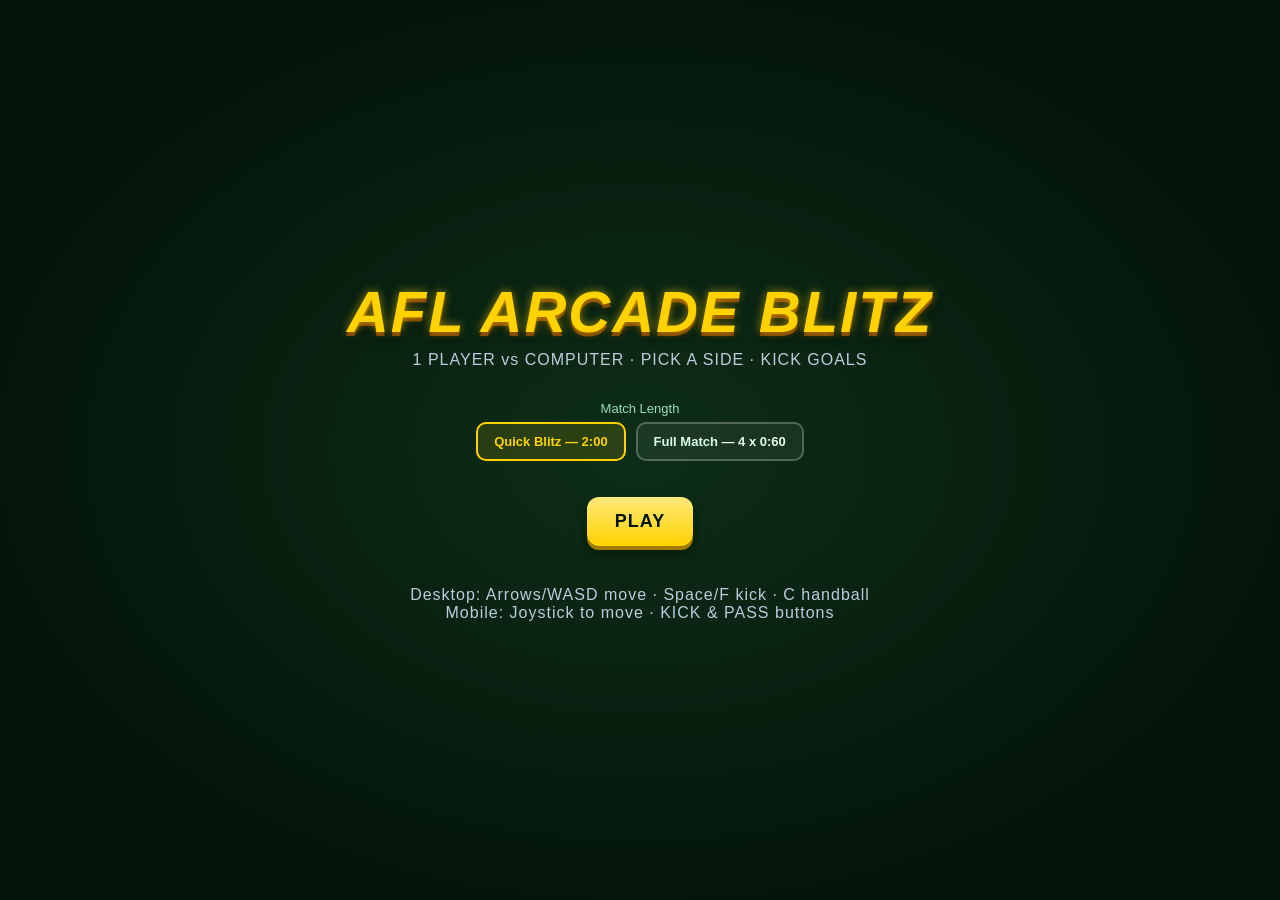
==== commit 173af274: "Improve gameplay feel and stadium visuals - Auto-switch active player to whichever teammate is neare" ====
--- a/afl-arcade-game.html
+++ b/afl-arcade-game.html
@@ -225,7 +225,7 @@
       <button class="btn" id="playBtn">PLAY</button>
     </div>
     <div class="subtitle" style="margin-top:26px;max-width:480px;">
-      Desktop: Arrows/WASD move &middot; Space/F kick &middot; E/Shift handball<br/>
+      Desktop: Arrows/WASD move &middot; Space/F kick &middot; C handball<br/>
       Mobile: Joystick to move &middot; KICK &amp; PASS buttons
     </div>
   </div>
@@ -422,11 +422,66 @@
 
 const FIELD = {
   cx: LOGICAL_W/2, cy: LOGICAL_H/2,
-  rx: 470, ry: 270,
-  boundLeft: 45, boundRight: 955, boundTop: 55, boundBottom: 545,
-  goalLeftX: 45, goalRightX: 955,
-  postOffsets: [-46,-16,16,46], // relative to cy -> 4 posts each end
+  rx: 430, ry: 235,
+  boundLeft: 85, boundRight: 915, boundTop: 90, boundBottom: 510,
+  goalLeftX: 85, goalRightX: 915,
+  postOffsets: [-52,-18,18,52], // relative to cy -> 4 posts each end
 };
+
+/* Offscreen stadium backdrop (tiered stands + crowd + floodlights) drawn once
+   in logical field coordinates, then blitted behind the turf every frame. */
+const stadiumCanvas = document.createElement("canvas");
+stadiumCanvas.width = LOGICAL_W;
+stadiumCanvas.height = LOGICAL_H;
+const sctx = stadiumCanvas.getContext("2d");
+
+function buildStadium(){
+  const bgGrad = sctx.createLinearGradient(0,0,0,LOGICAL_H);
+  bgGrad.addColorStop(0,"#0b1420");
+  bgGrad.addColorStop(1,"#050a10");
+  sctx.fillStyle = bgGrad;
+  sctx.fillRect(0,0,LOGICAL_W,LOGICAL_H);
+
+  // tiered grandstand rings, drawn outer band first so inner bands overlap it
+  const tiers = [
+    {pad:96, w:46, color:"#182430"},
+    {pad:58, w:42, color:"#20303e"},
+    {pad:22, w:34, color:"#28394a"},
+  ];
+  tiers.forEach(t=>{
+    sctx.beginPath();
+    sctx.ellipse(FIELD.cx, FIELD.cy, FIELD.rx+t.pad, FIELD.ry+t.pad, 0, 0, Math.PI*2);
+    sctx.lineWidth = t.w;
+    sctx.strokeStyle = t.color;
+    sctx.stroke();
+  });
+
+  // crowd: a dense speckle of tiny seated "fans" filling the stand band
+  const crowdColors = ["#e8c39e","#caa06f","#8a6d5c","#3a3a3a","#c0392b","#2980b9","#f1c40f","#ecf0f1","#7f8c8d"];
+  for(let i=0;i<1100;i++){
+    const ang = Math.random()*Math.PI*2;
+    const band = 1.02 + Math.random()*0.22;
+    const px = FIELD.cx + Math.cos(ang)*(FIELD.rx+18)*band;
+    const py = FIELD.cy + Math.sin(ang)*(FIELD.ry+18)*band;
+    if(px<2||px>LOGICAL_W-2||py<2||py>LOGICAL_H-2) continue;
+    sctx.fillStyle = crowdColors[(Math.random()*crowdColors.length)|0];
+    sctx.beginPath();
+    sctx.arc(px,py,1.8,0,Math.PI*2);
+    sctx.fill();
+  }
+
+  // floodlight towers at each corner
+  [[60,40],[LOGICAL_W-60,40],[60,LOGICAL_H-40],[LOGICAL_W-60,LOGICAL_H-40]].forEach(([x,y])=>{
+    sctx.fillStyle = "#0a0a0a";
+    sctx.fillRect(x-4,y-26,8,52);
+    const glow = sctx.createRadialGradient(x,y-26,2,x,y-26,26);
+    glow.addColorStop(0,"rgba(255,255,220,0.9)");
+    glow.addColorStop(1,"rgba(255,255,220,0)");
+    sctx.fillStyle = glow;
+    sctx.beginPath(); sctx.arc(x,y-26,26,0,Math.PI*2); sctx.fill();
+  });
+}
+buildStadium();
 
 function resizeCanvas(){
   const wrap = $("fieldWrap");
@@ -456,7 +511,7 @@
     case "ArrowLeft": case "KeyA": keys.left=true; break;
     case "ArrowRight": case "KeyD": keys.right=true; break;
     case "Space": case "KeyF": if(!e.repeat) input.kickEdge=true; e.preventDefault(); break;
-    case "KeyE": case "ShiftLeft": case "ShiftRight": if(!e.repeat) input.passEdge=true; break;
+    case "KeyC": if(!e.repeat) input.passEdge=true; break;
   }
 });
 window.addEventListener("keyup", (e)=>{
@@ -551,6 +606,8 @@
 let entities = [];
 let ball;
 let flashTimer = 0;
+let controlledEntity = null;   // whichever player-team entity currently takes keyboard/touch input
+let switchCd = 0;              // brief cooldown to stop control flickering between two close teammates
 
 function dist(a,b){ return Math.hypot(a.x-b.x, a.y-b.y); }
 
@@ -560,11 +617,36 @@
     x, y, vx:0, vy:0,
     facing:{x: team==="player"?1:-1, y:0},
     radius: 16,
-    speed: controlled ? 210 : (170 + Math.random()*30),
+    speed: 138 + Math.random()*14,
     stun: 0,
     tackleCd: 0,
     pickupCd: 0,
   };
+}
+
+// Returns whichever of the player's on-field trio is currently closest to the ball.
+function nearestPlayerEntityToBall(){
+  let best=null, bd=Infinity;
+  entities.forEach(e=>{
+    if(e.team!=="player") return;
+    const d = dist(e, ball);
+    if(d<bd){ bd=d; best=e; }
+  });
+  return best;
+}
+
+// Hands control to the nearest teammate to the ball, like an arcade sports "auto switch".
+// Never switches away from whoever is currently carrying the ball.
+function updateControlSwitch(dt){
+  switchCd -= dt;
+  if(controlledEntity===ball.carrier) return;
+  const nearest = nearestPlayerEntityToBall();
+  if(nearest && nearest!==controlledEntity && switchCd<=0){
+    controlledEntity.controlled = false;
+    nearest.controlled = true;
+    controlledEntity = nearest;
+    switchCd = 0.25;
+  }
 }
 
 function resetPositions(){
@@ -576,6 +658,8 @@
   const pMate1 = makeEntity("player", false, 220, FIELD.cy-120);
   const pMate2 = makeEntity("player", false, 220, FIELD.cy+120);
   entities.push(pControlled, pMate1, pMate2);
+  controlledEntity = pControlled;
+  switchCd = 0;
 
   // CPU team: 3 AI
   const c1 = makeEntity("cpu", false, 700, FIELD.cy);
@@ -585,9 +669,9 @@
 
   ball = {
     x: FIELD.cx, y: FIELD.cy, vx:0, vy:0,
-    radius: 9,
+    radius: 14,
     carrier: null,
-    friction: 0.985,
+    friction: 0.978,
     lastToucher: null,
     immunity: {}, // entity index cooldown for pickup after kick/pass
     scoreLock: false,
@@ -654,7 +738,7 @@
     }
     if(pressureDist < 60){
       const { ent:mate, dist:mateDist } = nearestTeammate(ent);
-      if(mate && mateDist < 260){
+      if(mate && mateDist < 200){
         doPass(ent, true);
         return;
       }
@@ -700,7 +784,7 @@
     dx = ent.facing.x; dy = ent.facing.y;
     const d2 = Math.hypot(dx,dy)||1; dx/=d2; dy/=d2;
   }
-  const power = 560;
+  const power = 410;
   ball.vx = dx*power; ball.vy = dy*power;
   ball.carrier = null;
   ball.lastToucher = ent;
@@ -722,7 +806,7 @@
   let dx = tx-ent.x, dy = ty-ent.y;
   const d = Math.hypot(dx,dy) || 1;
   dx/=d; dy/=d;
-  const power = 380;
+  const power = 300;
   ball.vx = dx*power; ball.vy = dy*power;
   ball.carrier = null;
   ball.lastToucher = ent;
@@ -750,9 +834,10 @@
 
 function update(dt){
   updateKeyboardVector();
+  updateControlSwitch(dt);
 
   // controlled player movement
-  const controlled = entities[0];
+  const controlled = controlledEntity;
   if(controlled.stun<=0){
     controlled.vx = input.x*controlled.speed;
     controlled.vy = input.y*controlled.speed;
@@ -778,8 +863,8 @@
     input.passEdge = false;
   }
 
-  // AI entities (indices 1,2 teammates; 3,4,5 cpu)
-  for(let i=1;i<entities.length;i++){ aiUpdate(entities[i], dt); }
+  // AI runs every entity except whichever one is currently under player control
+  entities.forEach(ent=>{ if(ent!==controlledEntity) aiUpdate(ent, dt); });
 
   // integrate movement + bounds
   entities.forEach(ent=>{
@@ -935,7 +1020,10 @@
   entities[3].x=700; entities[3].y=FIELD.cy;
   entities[4].x=780; entities[4].y=FIELD.cy-120;
   entities[5].x=780; entities[5].y=FIELD.cy+120;
-  entities.forEach(e=>{ e.stun=0; e.tackleCd=0; e.pickupCd=0; });
+  entities.forEach(e=>{ e.stun=0; e.tackleCd=0; e.pickupCd=0; e.controlled=false; });
+  controlledEntity = entities[0];
+  controlledEntity.controlled = true;
+  switchCd = 0;
   $("flashText").classList.remove("show");
 }
 
@@ -951,13 +1039,16 @@
 }
 
 function drawField(){
-  // turf gradient stripes
-  ctx.fillStyle = "#1c7a3d";
-  ctx.fillRect(0,0,LOGICAL_W,LOGICAL_H);
+  // stadium bowl (stands + crowd + floodlights) behind the turf
+  ctx.drawImage(stadiumCanvas, 0, 0, LOGICAL_W, LOGICAL_H);
+
+  // turf + gradient stripes, clipped to the oval so the stadium shows outside it
   ctx.save();
   ctx.beginPath();
   ctx.ellipse(FIELD.cx, FIELD.cy, FIELD.rx, FIELD.ry, 0, 0, Math.PI*2);
   ctx.clip();
+  ctx.fillStyle = "#1c7a3d";
+  ctx.fillRect(0,0,LOGICAL_W,LOGICAL_H);
   for(let i=-2;i<24;i++){
     ctx.fillStyle = i%2===0 ? "rgba(255,255,255,0.035)" : "rgba(0,0,0,0.03)";
     ctx.fillRect(i*44, 0, 44, LOGICAL_H);
@@ -997,9 +1088,19 @@
   [FIELD.goalLeftX, FIELD.goalRightX].forEach(x=>{
     offsets.forEach((o,i)=>{
       const isGoalPost = i===1 || i===2;
-      const h = isGoalPost ? 56 : 38;
+      const h = isGoalPost ? 74 : 50;
+      const w = isGoalPost ? 9 : 7;
+      const baseY = FIELD.cy+o;
+      // ground shadow so the post reads as standing upright on the turf
+      ctx.beginPath();
+      ctx.ellipse(x, baseY, w*1.4, 3.5, 0, 0, Math.PI*2);
+      ctx.fillStyle = "rgba(0,0,0,0.35)";
+      ctx.fill();
+      // dark outline behind a bright white post for contrast against the turf/stadium
+      ctx.fillStyle = "#0a0a0a";
+      ctx.fillRect(x-w/2-1.5, baseY-h-1.5, w+3, h+3);
       ctx.fillStyle = "#fff";
-      ctx.fillRect(x-3, FIELD.cy+o-h, 6, h);
+      ctx.fillRect(x-w/2, baseY-h, w, h);
     });
   });
 }
@@ -1030,6 +1131,17 @@
     ctx.lineWidth = 3;
     ctx.strokeStyle = team.secondary;
     ctx.stroke();
+
+    // simple face: two eyes set toward the direction the player is facing
+    const fx = ent.facing.x, fy = ent.facing.y;
+    const px = -fy, py = fx; // perpendicular to facing, for eye spacing
+    const forward = ent.radius*0.32, spread = ent.radius*0.34;
+    ctx.fillStyle = "#fff";
+    ctx.beginPath(); ctx.arc(ent.x+fx*forward+px*spread, ent.y+fy*forward+py*spread, 3, 0, Math.PI*2); ctx.fill();
+    ctx.beginPath(); ctx.arc(ent.x+fx*forward-px*spread, ent.y+fy*forward-py*spread, 3, 0, Math.PI*2); ctx.fill();
+    ctx.fillStyle = "#1a1a1a";
+    ctx.beginPath(); ctx.arc(ent.x+fx*forward+px*spread, ent.y+fy*forward+py*spread, 1.5, 0, Math.PI*2); ctx.fill();
+    ctx.beginPath(); ctx.arc(ent.x+fx*forward-px*spread, ent.y+fy*forward-py*spread, 1.5, 0, Math.PI*2); ctx.fill();
 
     if(ent.controlled){
       ctx.beginPath();
